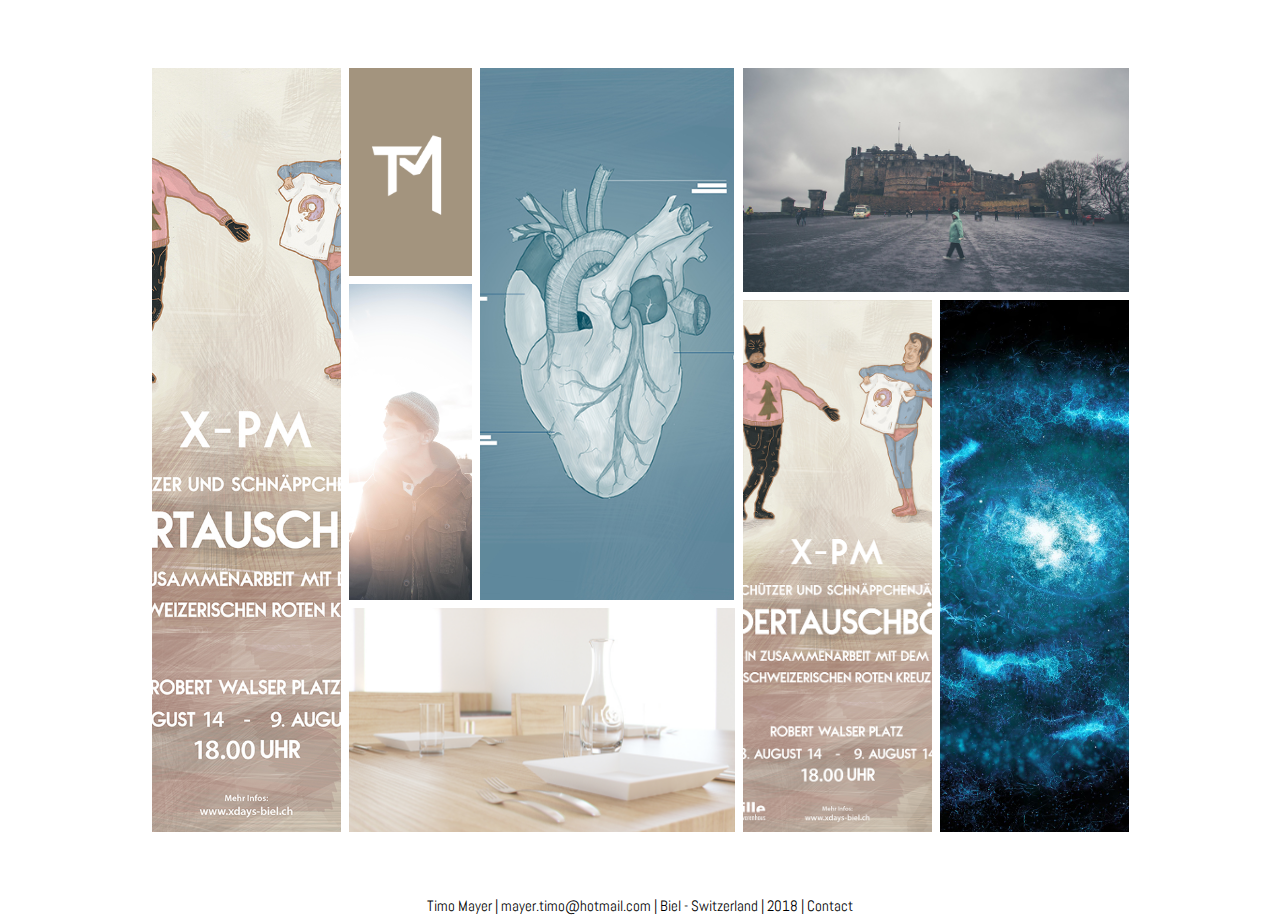
==== index.html @ 29d8bfd4 "comeon" ====
<!DOCTYPE html>
<html lang="en">
  <head>
    <meta charset="utf-8">
    <meta name="description" content="Portfolio">
    <meta name="keywords" content="Graphic Design, Webdesign, Photography, Art, Film, Animation">
    <meta name="author" content="Timo Mayer">
    <meta name="viewport" content="width=device-width, initial-scale=1">
    
    <link rel="stylesheet" href="https://maxcdn.bootstrapcdn.com/bootstrap/3.3.7/css/bootstrap.min.css">
    <script src="https://ajax.googleapis.com/ajax/libs/jquery/3.3.1/jquery.min.js"></script>
    <script src="https://maxcdn.bootstrapcdn.com/bootstrap/3.3.7/js/bootstrap.min.js"></script>

    <link href="https://fonts.googleapis.com/css?family=Abel|Roboto+Condensed:400,700" rel="stylesheet">
    <link rel="stylesheet" href="css/stylesheet.css">
    <link rel="stylesheet" href="css/home.css">
    <link rel="shortcut icon" type="image/png" href="favicon.png"/>

    <script src="js/javascript.js"></script>

    <title>Timo Mayer</title>
  </head>

  <body>
    <!--|||||||||||||||||| DESKTOP ||||||||||||||||||-->
    <div class="body-wrapper">
        <div class="bdoy-wrapper-child">
            <!--TILES-->
            <div class="responsive-desktop">
            <div class="row tiles">
                <!--PLACEHOLDER-->
                <div class="col-sm-1"></div>
                    <!--GRAPHIC DESIGN-->
                    <a href="pages/graphicdesign.html">
                        <div class="col-sm-2 tile tile-1">
                            <div class="tile-wrapper">
                                <div class="tile-bg tile-bg-1">
                                    <div class="tile-text tr-up bg-blue"><div>Graphic<br /> Design</div></div>
                                </div>
                            </div>
                        </div>
                    </a>
                    <div class="col-sm-4">
                        <div class="row">
                            <div class="col-sm-12" style="height: 70%">
                                <div class="row">
                                    <div class="col-sm-4">
                                        <div class="row">
                                            <!--LOGO-->
                                            <a href="index.html">
                                                <div class="col-sm-12 tile tile-logo">
                                                    <div class="tile-wrapper">
                                                        <div class="tile-bg tile-bg-logo"></div>
                                                    </div>
                                                </div>
                                            </a>
                                            <!--CONTACT-->
                                            <a href="pages/contact.html">
                                                <div class="col-sm-12 tile tile-2">
                                                    <div class="tile-wrapper">
                                                        <div class="tile-bg tile-bg-2">
                                                            <div class="tile-text tr-ri bg-beige"><div>Contact</div></div>
                                                        </div>
                                                    </div>
                                                </div>
                                            </a>
                                        </div>
                                    </div>
                                    <!--ILLUSTRATIONS-->
                                    <a href="pages/illustration.html">
                                        <div class="col-sm-8 tile tile-3">
                                            <div class="tile-wrapper">
                                                <div class="tile-bg tile-bg-3">
                                                    <div class="tile-text tr-do bg-red"><div>Illustrations</div></div>
                                                </div>
                                            </div>
                                        </div>
                                    </a>
                                </div>
                            </div>
                            <div class="col-sm-12" style="height: 30%">
                                <div class="row" >
                                <!--3D DESIGN-->
                                    <a href="pages/threeddesign.html">
                                        <div class="col-sm-12 tile tile-4" style="height: 100%">
                                            <div class="tile-wrapper">
                                                <div class="tile-bg tile-bg-4">
                                                    <div class="tile-text tr-le bg-blue"><div>3D Design</div></div>
                                                </div>
                                            </div>
                                        </div>
                                    </a>
                                </div>
                            </div>
                        </div>
                    </div>
                    <div class="col-sm-4">
                        <div class="row">
                            <!--PHOTOGRAPHY-->
                            <a href="pages/photography.html">
                                <div class="col-sm-12 tile tile-5">
                                    <div class="tile-wrapper">
                                        <div class="tile-bg tile-bg-5">
                                            <div class="tile-text tr-up bg-beige"><div>Photography</div></div>
                                        </div>
                                    </div>
                                </div>
                            </a>
                            <!--WEBSITES-->
                            <a href="pages/website.html">
                                <div class="col-sm-6 tile tile-6">
                                    <div class="tile-wrapper">
                                        <div class="tile-bg tile-bg-6">
                                            <div class="tile-text tr-ri bg-red"><div>Websites</div></div>
                                        </div>
                                    </div>
                                </div>
                            </a>
                            <!--FILM & ANIMATION-->
                            <a href="pages/filmanimation.html">
                                <div class="col-sm-6 tile tile-7">
                                    <div class="tile-wrapper">
                                        <div class="tile-bg tile-bg-7">
                                            <div class="tile-text tr-do bg-blue"><div>Film &amp;<br /> Animation</div></div>
                                        </div>
                                    </div>
                                </div>
                            </a>
                        </div>
                    </div>
                </div>
            </div>
            <!--|||||||||||||||||| MOBILE ||||||||||||||||||-->
            <div class="responsive-mobile">
                <!--LOGO-->
                <div class="col-sm-12 tile tile-logo">
                    <div class="tile-wrapper">
                        <a href="/">
                            <img src="img/logo_tm_beige_transparent.png" class="logo-mobile">
                        </a>
                    </div>
                </div>
                <!--ARROW DOWN-->
                <div class="col-sm-12 tile-arrow">
                    <img src="img/icon/arrow_down.png" class="arrow-down" onclick="goToLocation('#start')">
                </div>
                <!--GRAPHIC DESIGN-->
                <a href="pages/graphicdesign.html">
                    <div class="col-sm-12 tile tile-1">
                        <div class="tile-wrapper">
                            <div class="tile-bg tile-bg-1" id="start">
                                <div class="tile-text tr-up bg-blue"><div>Graphic<br /> Design</div></div>
                            </div>
                        </div>
                    </div>
                </a>
                <!--CONTACT-->
                <a href="pages/contact.html">
                    <div class="col-sm-12 tile tile-2">
                        <div class="tile-wrapper">
                            <div class="tile-bg tile-bg-2">
                                <div class="tile-text tr-ri bg-beige"><div>Contact</div></div>
                            </div>
                        </div>
                    </div>
                </a>       
                <!--ILLUSTRATIONS-->
                <a href="pages/illustration.html">
                    <div class="col-sm-12 tile tile-3">
                        <div class="tile-wrapper">
                            <div class="tile-bg tile-bg-3">
                                <div class="tile-text tr-do bg-red"><div>Illustrations</div></div>
                            </div>
                        </div>
                    </div>
                </a>
                <!--3D DESIGN-->
                <a href="pages/threeddesign.html">
                    <div class="col-sm-12 tile tile-4">
                        <div class="tile-wrapper">
                            <div class="tile-bg tile-bg-4">
                                <div class="tile-text tr-le bg-blue"><div>3D Design</div></div>
                            </div>
                        </div>
                    </div>
                </a>
                <!--PHOTOGRAPHY-->
                <a href="pages/photography.html">
                    <div class="col-sm-12 tile tile-5">
                        <div class="tile-wrapper">
                            <div class="tile-bg tile-bg-5">
                                <div class="tile-text tr-up bg-beige"><div>Photography</div></div>
                            </div>
                        </div>
                    </div>
                </a>
                <!--WEBSITES-->
                <a href="pages/website.html">
                    <div class="col-sm-12 tile tile-6">
                        <div class="tile-wrapper">
                            <div class="tile-bg tile-bg-6">
                                <div class="tile-text tr-ri bg-red"><div>Websites</div></div>
                            </div>
                        </div>
                    </div>
                </a>
                <!--FILM & ANIMATION-->
                <a href="pages/filmanimation.html">
                    <div class="col-sm-12 tile tile-7">
                        <div class="tile-wrapper">
                            <div class="tile-bg tile-bg-7">
                                <div class="tile-text tr-do bg-blue"><div>Film &amp;<br /> Animation</div></div>
                            </div>
                        </div>
                    </div>
                </a>
            </div>   
        </div>
        <footer>Timo Mayer 
                | <a href="mailto:mayer.timo@hotmail.com">mayer.timo@hotmail.com </a>
                | Biel - Switzerland 
                | 2018 
                | <a href="pages/contact.html">Contact</a>
        </footer>
    </div>   
  </body>
</html>
---- css/stylesheet.css ----
/*-------------RESET RESET RESET RESET RESET-------------*/

html, body, div, span, applet, object, iframe,
h1, h2, h3, h4, h5, h6, p, blockquote, pre,
a, abbr, acronym, address, big, cite, code,
del, dfn, em, font, img, ins, kbd, q, s, samp,
small, strike, strong, sub, sup, tt, var,
dl, dt, dd, ol, ul, li,
fieldset, form, label, legend,
table, caption, tbody, tfoot, thead, tr, th, td {
	margin: 0;
	padding: 0;
	outline: 0;
	font-weight: inherit;
	font-style: none;
	font-size: 13pt;
    font-family: "Abel", sans-serif;
    text-decoration: none;
    vertical-align: baseline;
    height: 100%;
    background-color: #ffffff;
    color: #000000;
}

:focus {
	outline: 0;
}

a:hover {
    text-decoration: none;
}
* {
    box-sizing: border-box;
}

/*---------------------------------------------------------*/

body {
    height: 100%;
    width: 100%;
}

.body-wrapper {
    height: 100%;
    width: 100%;
    display: table;
    padding: 5%;
}

.body-wrapper-child {
    display: table-cell;
    vertical-align: middle;
}

nav a {
    margin: 0 30px;
    color: #d4d4d4;
}

.a-hover {
    background-color: #3ea7b9;
    transform: rotateZ(10deg);
}

.header {
    display: flex;
    align-items: flex-end;
    height: 100px;
    padding: 0px 100px 0px 400px;
    margin: 20px 0px;
}

.header * {
    float: left;
}

.title-container {
    max-height: 20px;
    display: table;
}

.title {
    display: table-cell;
    vertical-align: bottom;
    font-size: 18pt;
    text-transform: uppercase;
}

.banner {
    display: table;
    width: 100%;
    height: 200px;
    margin-bottom: 40px;
    background-repeat: no-repeat;
    background-size: cover;
    background-position: center;
}
.banner div {
    display: table-cell;
    vertical-align: middle;
    text-align: center;
    letter-spacing: .1em;
    font-size: 28pt;
    font-weight: 700;
    text-transform: uppercase;
    color: #ffffff;
    background: none;
}

footer, footer a {
    width: 100%;
    font-size: 11pt;
    text-align: center;
    margin-top: 60px;
}

.row {
    height: 100%;
}

.logo {
    height: 100%;
    width: auto;
    margin: 0px 40px;
}

.tile {
    padding: 4px;
}

#goToTop {
    position: fixed;
    right: 40px;
    bottom: 100px;
    z-index: 999;
    width: 50px;
    height: 50px;
    background-image: url('../img/goToTop.png');
    background-size: cover;
    overflow: hidden;
    float: right;
    cursor: pointer;
    opacity: 0.4;
    -moz-transition: opacity 400ms;
    -webkit-transition: opacity 400ms;
    -o-transition: opacity 400ms;
    transition: opacity 400ms;
    border-radius: 50%;
}

#goToTop:hover {
    opacity: 1;
    -moz-transition: opacity 180ms;
    -webkit-transition: opacity 180ms;
    -o-transition: opacity 180ms;
    transition: opacity 180ms;
}

.parallax-background {
    background-position: 50% 50%;
    background-repeat: no-repeat;
    -webkit-background-size: cover;
    background-size: cover;

    -moz-transform: translate3d(0,0,0);
    -webkit-transform: translate3d(0,0,0);
    transform: translate3d(0,0,0);
}

.construction{
    width: 100%;
    height: 100%;;
    position: fixed;
    display: table;
    margin: auto auto;
    opacity: 0.5;
    z-index: 9999;
}
.construction div {
    display: table-cell;
    vertical-align: middle;
}
.construction * {
    text-align: center;
}
---- css/home.css ----
/*------3D BOXES------
.tile {
    padding: 4px;
    box-shadow: rgba(0,0,0,0.5);
    -webkit-transition: all 0.1s ease-in;
    transition: all 0.1s ease-in;
}

.tile:hover {
    box-shadow: 0 2px 0 #eeeeee, 0 4px 0 #eeeeee, 0 6px 0 #eeeeee, 0 8px 0 #eeeeee, 0 10px 0 #eeeeee, 0 12px 0 #eeeeee, 0px 12px 10px rgba(0,0,0,0.5);
    top: -12px;
    transition: all 0.1s ease-in;
}
 
 
.tile:active {
    box-shadow: none;
    bottom: 0;
    box-shadow: 0px 0px 7px rgba(0,0,0,0.5);
}
*/

.responsive-desktop {
    transform: perspective(1400px) rotateY(0deg);
    transform-origin: center;
    overflow: hidden;
}

.tile-wrapper {
    overflow: hidden;
}

.tile-logo { /*LOGO*/
    height: 40%;
}

.tile-arrow {
    display: block;
    margin: 0 auto 20px auto;
    height: 28px;
    width: auto;
    cursor: pointer;
}

.tile-1 { /*GRAPHIC DESIGN*/
    height: 100%;
}

.tile-2 { /*CONTACT*/
    height: 60%;
}

.tile-3 { /*ILLUSTRATIONS*/
    height: 100%;
}

.tile-4 { /*3D*/
    height: 30%;
}

.tile-5 { /*PHOTOGRAPHY*/
    height: 30%;
}

.tile-6 { /*WEBSITES*/
    height: 70%;
}

.tile-7 { /*ANIMATION & FILM*/
    height: 70%;
}

.tile-bg {
    width: 100%;
    height: 100%;
    background-color: #d4d4d4; /* fallback color */
    background-position: center;
    background-size: cover;
    transition: all .8s;
}

.tile-text {
    width: 100%;
    height: 100%;
    display: table;
    opacity: 1;
    background: #09508a;
    transition: all 1.5s ease;
    -moz-transform: translateY(-101%);
	-webkit-transform: translateY(-101%);
	-ms-transform: translateY(-101%);
	transform: translateY(-101%);
}

.tr-up {
    -moz-transform: translateY(-101%);
	-webkit-transform: translateY(-101%);
	-ms-transform: translateY(-101%);
    transform: translateY(-101%);
}

.tr-do {
    -moz-transform: translateY(101%);
	-webkit-transform: translateY(101%);
	-ms-transform: translateY(101%);
    transform: translateY(101%);
}

.tr-ri {
    -moz-transform: translateX(101%);
	-webkit-transform: translateX(101%);
	-ms-transform: translateX(101%);
    transform: translateX(101%);
}

.tr-le {
    -moz-transform: translateX(-101%);
	-webkit-transform: translateX(-101%);
	-ms-transform: translateX(-101%);
    transform: translateX(-101%);
}

.bg-blue {background: #6385a0;}
.bg-beige {background: #a3947e;}
.bg-red {background: #7a4550;}

.tile-text div {
    display: table-cell;
    vertical-align: middle;
    text-align: center;
    letter-spacing: .1em;
    font-size: 22pt;
    font-weight: 700;
    text-transform: uppercase;
    color: #ffffff;
    background: none;
}

.tile:hover .tile-bg,
.tile:focus .tile-bg {
  transform: scale(1.06);
}

.tile:hover .tile-text {
    transform: scale(.94);
    -moz-transform: translateY(0);
	-webkit-transform: translateY(0);
	-ms-transform: translateY(0);
    transform: translateY(0);
    -moz-transform: translateX(0);
	-webkit-transform: translateX(0);
	-ms-transform: translateX(0);
	transform: translateX(0);
}

.tile-bg-logo { /*LOGO*/
    background-image: url("../img/logo_tm_transparent.png");
    background-repeat: no-repeat;
    background-size: 90%;
    background-color: #a3947e;
}

.tile-bg-1 { /*GRAPHIC DESIGN*/
    background-image: url("../img/tile_graphic_design.jpg");
}

.tile-bg-2 { /*CONTACT*/
    background-image: url("../img/tile_contact.jpg");
}

.tile-bg-3 { /*ILLUSTRATIONS*/
    background-image: url("../img/tile_illustrations.jpg");
}

.tile-bg-4 { /*3D*/
    background-image: url("../img/tile_three_d.jpg");
}

.tile-bg-5 { /*PHOTOGRAPHY*/
    background-image: url("../img/tile_photography.jpg");
}

.tile-bg-6 { /*WEBSITES*/
    background-image: url("../img/tile_graphic_design.jpg");
}

.tile-bg-7 { /*ANIMATION & FILM*/
    background-image: url("../img/tile_film_animation.jpg");
}

.logo-mobile {
    display: block;
    margin: auto auto;
    width: auto;
    height: 80%;
    -webkit-transition: all .6s ease;
    -moz-transition: all .6s ease;
    -o-transition: all .6s ease;
    transition: all .6s ease;
}
.logo-mobile:hover {
    transform: scale(1.1);
    -webkit-transition: all .8s ease;
    -moz-transition: all .8s ease;
    -o-transition: all .8s ease;
    transition: all .8s ease;
}

.arrow-down {
    display: block;
    margin: auto auto;
    width: auto;
    cursor: pointer;
    -webkit-transition: all .4s ease;
    -moz-transition: all .4s ease;
    -o-transition: all .4s ease;
    transition: all .4s ease;

}
.arrow-down:hover {
    transform: scale(.9);
    -webkit-transition: all .2s ease-out;
    -moz-transition: all .2s ease-out;
    -o-transition: all .2s ease-out;
    transition: all .2s ease-out;
}

@media only screen and (max-width: 1200px) {

    .tile {
        height: 200px;
    }

    .tile-text, .tr-up, .tr-do, .tr-ri, .tr-le  {
        -moz-transform: translateY(0%);
	    -webkit-transform: translateY(0%);
	    -ms-transform: translateY(0%);
	    transform: translateY(0%);
    }

    .to-remove {
        display: none;
        visibility: hidden;
    }

    .tile-text {
        width: 60%;
    }
    .tile-text:hover {
        width: 100%;
    }

    .tile-bg {
        background-position-x: 200px;
    }
}
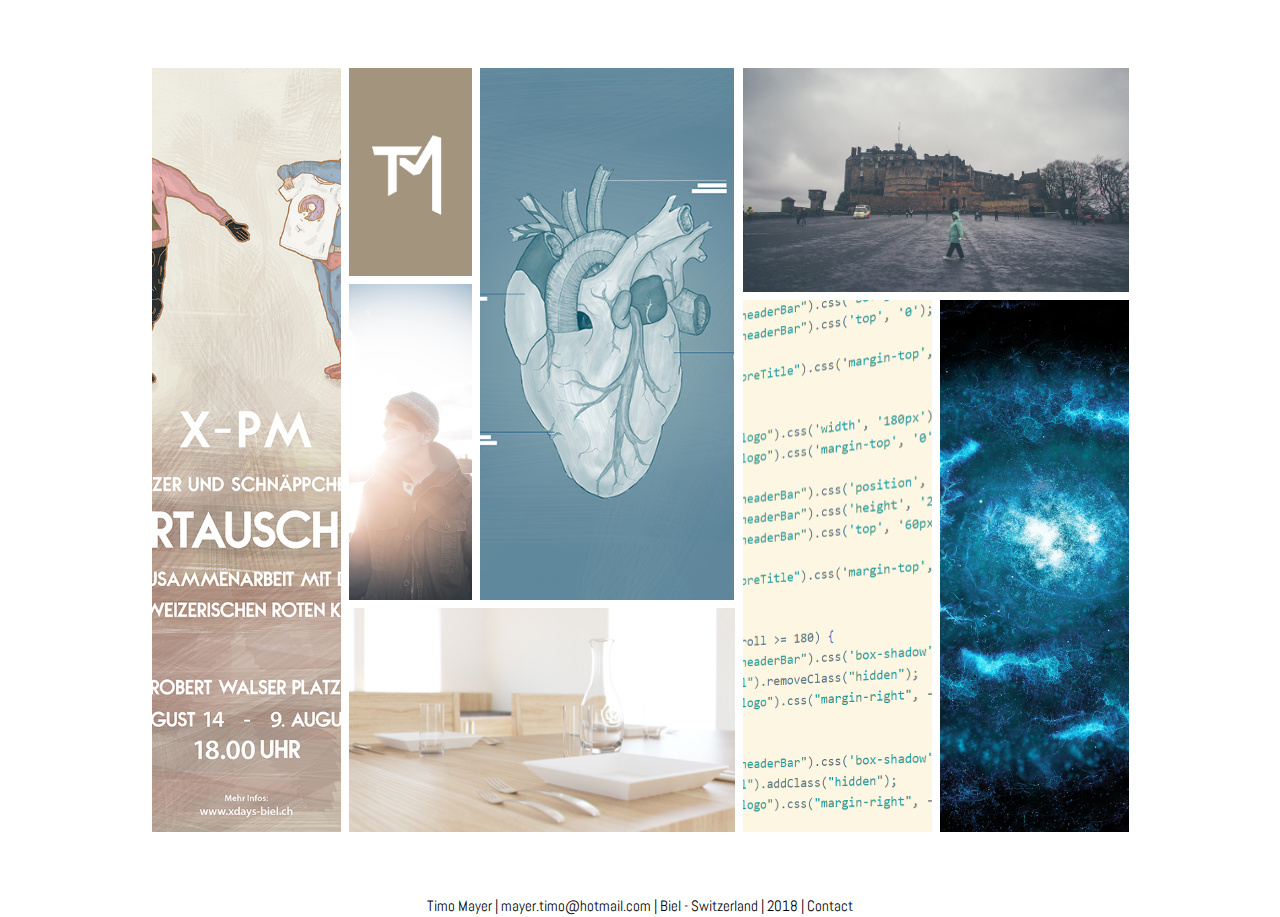
==== commit 1f38c6d2: "uptodate" ====
--- a/index.html
+++ b/index.html
@@ -141,10 +141,10 @@
                         </a>
                     </div>
                 </div>
-                <!--ARROW DOWN-->
+                <!--ARROW DOWN
                 <div class="col-sm-12 tile-arrow">
                     <img src="img/icon/arrow_down.png" class="arrow-down" onclick="goToLocation('#start')">
-                </div>
+                </div>-->
                 <!--GRAPHIC DESIGN-->
                 <a href="pages/graphicdesign.html">
                     <div class="col-sm-12 tile tile-1">
--- a/css/stylesheet.css
+++ b/css/stylesheet.css
@@ -40,38 +40,71 @@
     width: 100%;
 }
 
-.body-wrapper {
-    height: 100%;
-    width: 100%;
-    display: table;
-    padding: 5%;
-}
-
-.body-wrapper-child {
-    display: table-cell;
-    vertical-align: middle;
-}
-
-nav a {
-    margin: 0 30px;
-    color: #d4d4d4;
-}
-
 .a-hover {
     background-color: #3ea7b9;
     transform: rotateZ(10deg);
 }
 
+/* .header, .header * {
+    border:1px solid red;
+} */
+
+.head {
+    height: 112px;
+    width: 100%;
+}
+
 .header {
+    position: fixed;
+    display: flex;
+    align-items: center;
+    justify-content: center;
+    padding: 12px 40px;
+    margin: 0 auto 15px;
+    z-index: 505;
+    transition: all .4s ease;
+}
+
+nav {
     display: flex;
     align-items: flex-end;
-    height: 100px;
-    padding: 0px 100px 0px 400px;
-    margin: 20px 0px;
-}
-
-.header * {
-    float: left;
+    flex-wrap: wrap;
+    max-height: 90px;
+    transition: all 1s ease;
+}
+
+nav a {
+    min-width: 120px;
+    margin: 0 20px;
+    padding: 0 0 2px;
+    color: #c4c4c4;
+}
+
+nav a:last-child {
+    padding: 0 0 0 30px;
+}
+
+.nav-mobile {
+    z-index: 505;
+    height: 100%;
+    min-width: 400px;
+    padding: 40px 0;
+    position: fixed;
+    top: 0;
+    right: 0;
+    display: flex;
+    flex-direction: column;
+    align-items: center;
+    background: #a3947e;
+    transform: translateX(100%);
+    transition: all .6s ease;
+}
+
+.nav-mobile a {
+    margin: 0;
+    padding: 0;
+    color: #fff;
+    background: none;
 }
 
 .title-container {
@@ -80,11 +113,81 @@
 }
 
 .title {
-    display: table-cell;
-    vertical-align: bottom;
-    font-size: 18pt;
+    text-align: right;
     text-transform: uppercase;
-}
+    padding: 0 20px 3px 0;
+}
+
+/*#region menuToggle*/
+.menuToggle, .menuToggle * {
+    opacity: 0;
+    transition: opacity .4s ease;
+}
+
+.menuToggle
+{
+    height: auto;
+    display: block;
+    position: fixed;
+    top: 40px;
+    right: 20px;
+    z-index: 506;
+    background: none;
+    transition: top .4s ease;
+    -webkit-user-select: none;
+    user-select: none;
+}
+
+.menuToggle input {
+    display: block;
+    width: 40px;
+    height: 32px;
+    position: absolute;
+    top: -7px;
+    left: -5px;
+    cursor: pointer;
+    opacity: 0;
+    z-index: 502; 
+    -webkit-touch-callout: none;
+}
+.menuToggle span {
+    display: block;
+    width: 33px;
+    height: 4px;
+    margin-bottom: 5px;
+    position: relative;
+    background: #444444;
+    border-radius: 3px;
+    z-index: 501;
+    transform-origin: 4px 0px;
+    transition: transform 0.5s cubic-bezier(0.77,0.2,0.05,1.0),
+                background 0.5s cubic-bezier(0.77,0.2,0.05,1.0),
+                opacity 0.55s ease;
+}
+
+.menuToggle span:first-child {
+    transform-origin: 0% 0%;
+}
+
+.menuToggle span:nth-last-child(1) {
+    transform-origin: 0% 100%;
+}
+
+.menuToggle input:checked ~ span {
+    opacity: 1;
+    transform: rotate(45deg) translate(-2px, -1px);
+    background: #232323;
+}
+
+.menuToggle input:checked ~ span:nth-last-child(2) {
+    opacity: 0;
+    transform: rotate(0deg) scale(0.2, 0.2);
+}
+
+.menuToggle input:checked ~ span:last-child {
+    transform: rotate(-45deg) translate(0, -1px);
+}
+/*#endregion menuToggle*/
 
 .banner {
     display: table;
@@ -121,17 +224,13 @@
 .logo {
     height: 100%;
     width: auto;
-    margin: 0px 40px;
-}
-
-.tile {
-    padding: 4px;
+    padding: 0 0 8px;
 }
 
 #goToTop {
     position: fixed;
     right: 40px;
-    bottom: 100px;
+    bottom: 40px;
     z-index: 999;
     width: 50px;
     height: 50px;
@@ -167,7 +266,7 @@
     transform: translate3d(0,0,0);
 }
 
-.construction{
+.construction {
     width: 100%;
     height: 100%;;
     position: fixed;
@@ -176,13 +275,37 @@
     opacity: 0.5;
     z-index: 9999;
 }
+
 .construction div {
     display: table-cell;
     vertical-align: middle;
 }
+
 .construction * {
     text-align: center;
 }
 
-
-
+@media only screen and (max-width: 1400px) {
+    nav {
+        width: 480px;
+    }
+
+    nav a:last-child {
+        padding: 0 0 0 0;
+    }
+}
+
+@media only screen and (max-width: 815px) {
+    nav {
+        display: none;
+    }
+
+    .title-container {
+        display: none;
+    } 
+
+    .menuToggle, .menuToggle * {
+        opacity: 1;
+    }
+}
+
--- a/css/home.css
+++ b/css/home.css
@@ -20,6 +20,18 @@
 }
 */
 
+.body-wrapper {
+    height: 100%;
+    width: 100%;
+    display: table;
+    padding: 5%;
+}
+
+.body-wrapper-child {
+    display: table-cell;
+    vertical-align: middle;
+}
+
 .responsive-desktop {
     transform: perspective(1400px) rotateY(0deg);
     transform-origin: center;
@@ -42,6 +54,10 @@
     cursor: pointer;
 }
 
+.tile {
+    padding: 4px;
+}
+
 .tile-1 { /*GRAPHIC DESIGN*/
     height: 100%;
 }
@@ -85,7 +101,7 @@
     display: table;
     opacity: 1;
     background: #09508a;
-    transition: all 1.5s ease;
+    transition: all 1s ease;
     -moz-transform: translateY(-101%);
 	-webkit-transform: translateY(-101%);
 	-ms-transform: translateY(-101%);
@@ -181,7 +197,7 @@
 }
 
 .tile-bg-6 { /*WEBSITES*/
-    background-image: url("../img/tile_graphic_design.jpg");
+    background-image: url("../img/tile_websites.png");
 }
 
 .tile-bg-7 { /*ANIMATION & FILM*/
